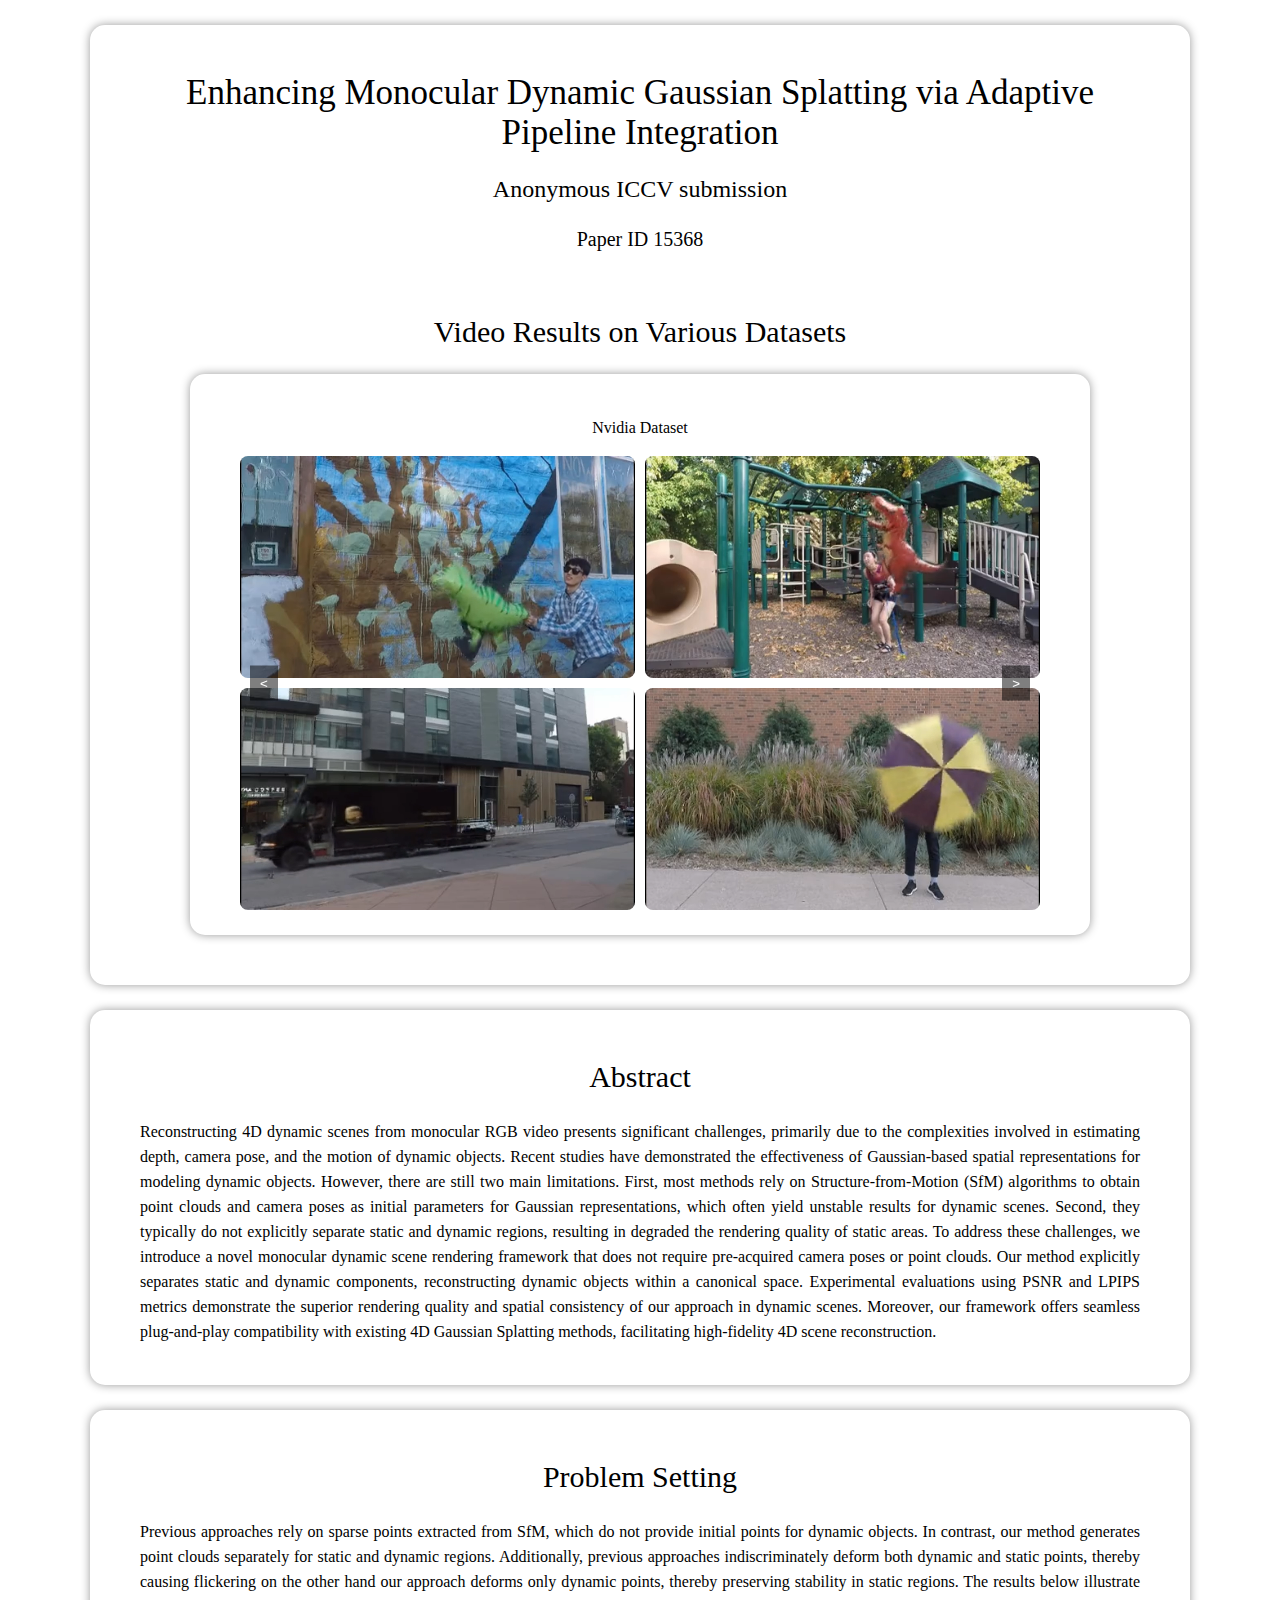
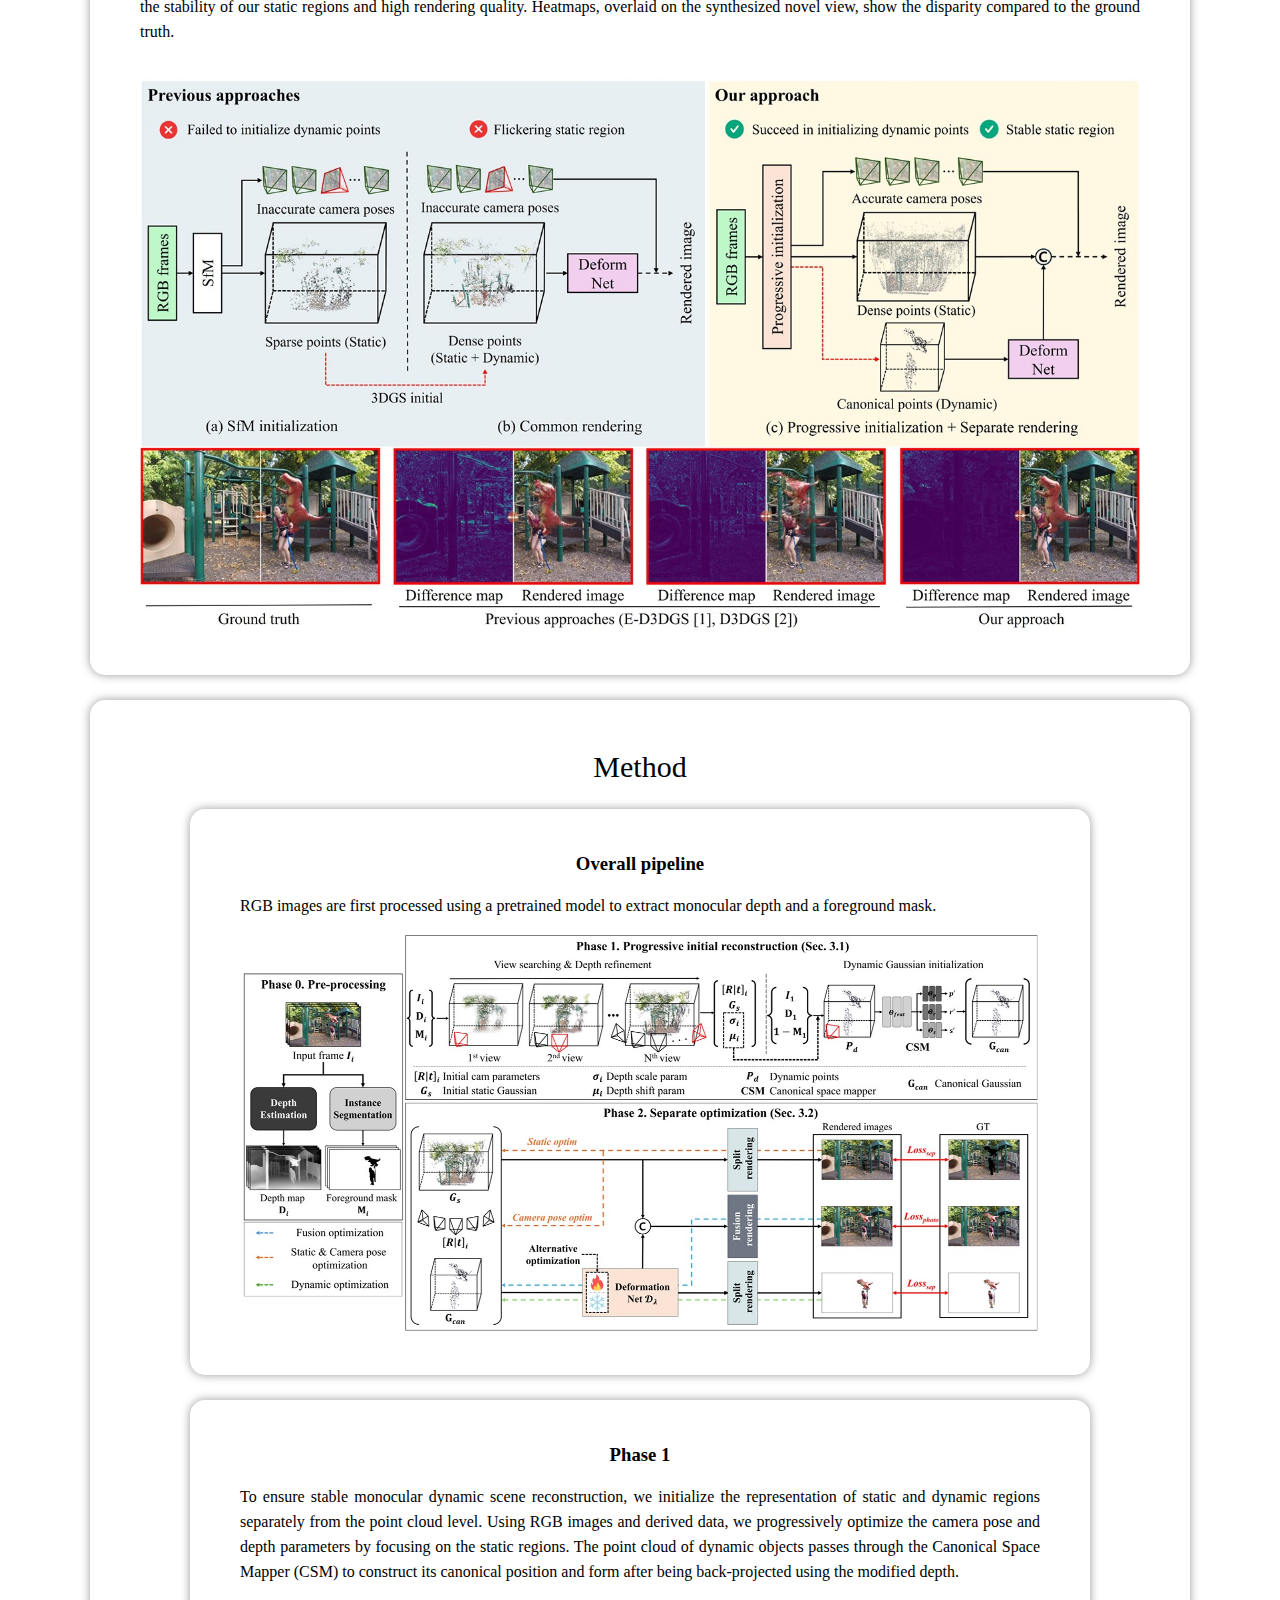
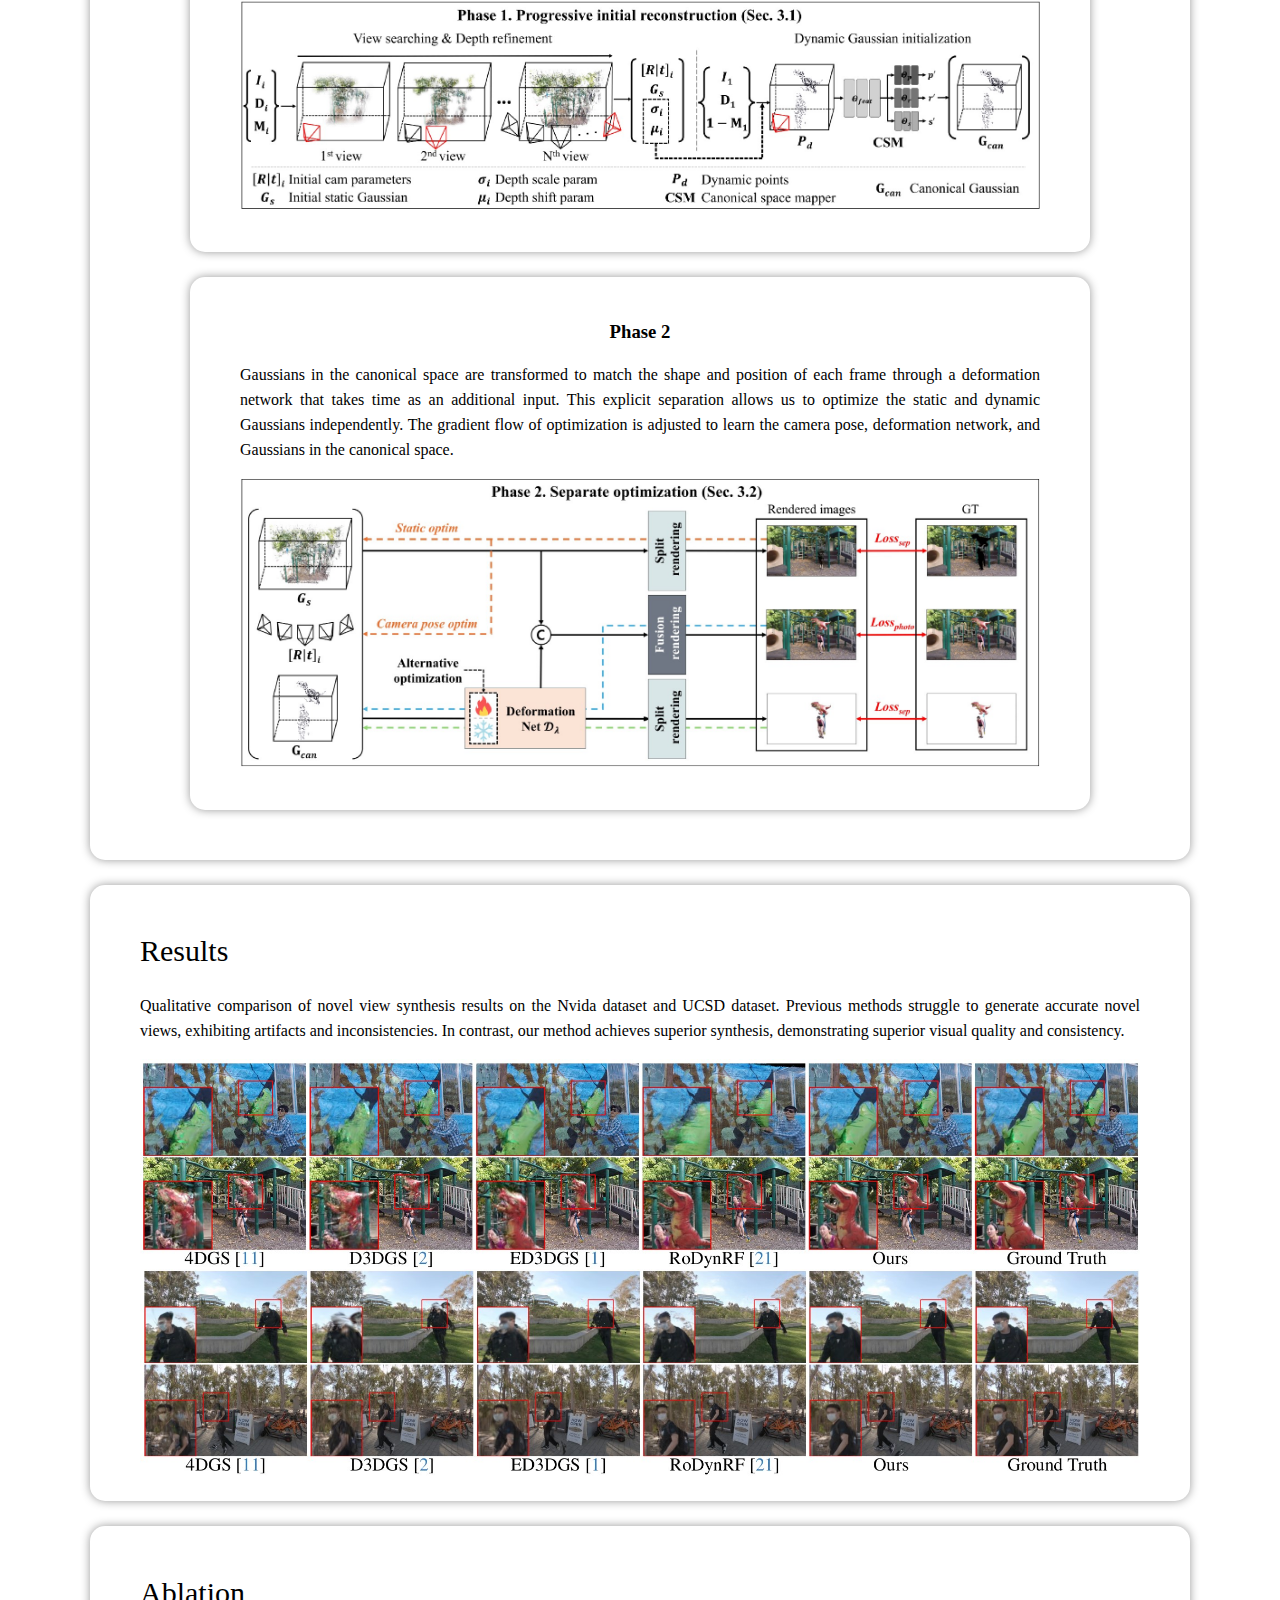
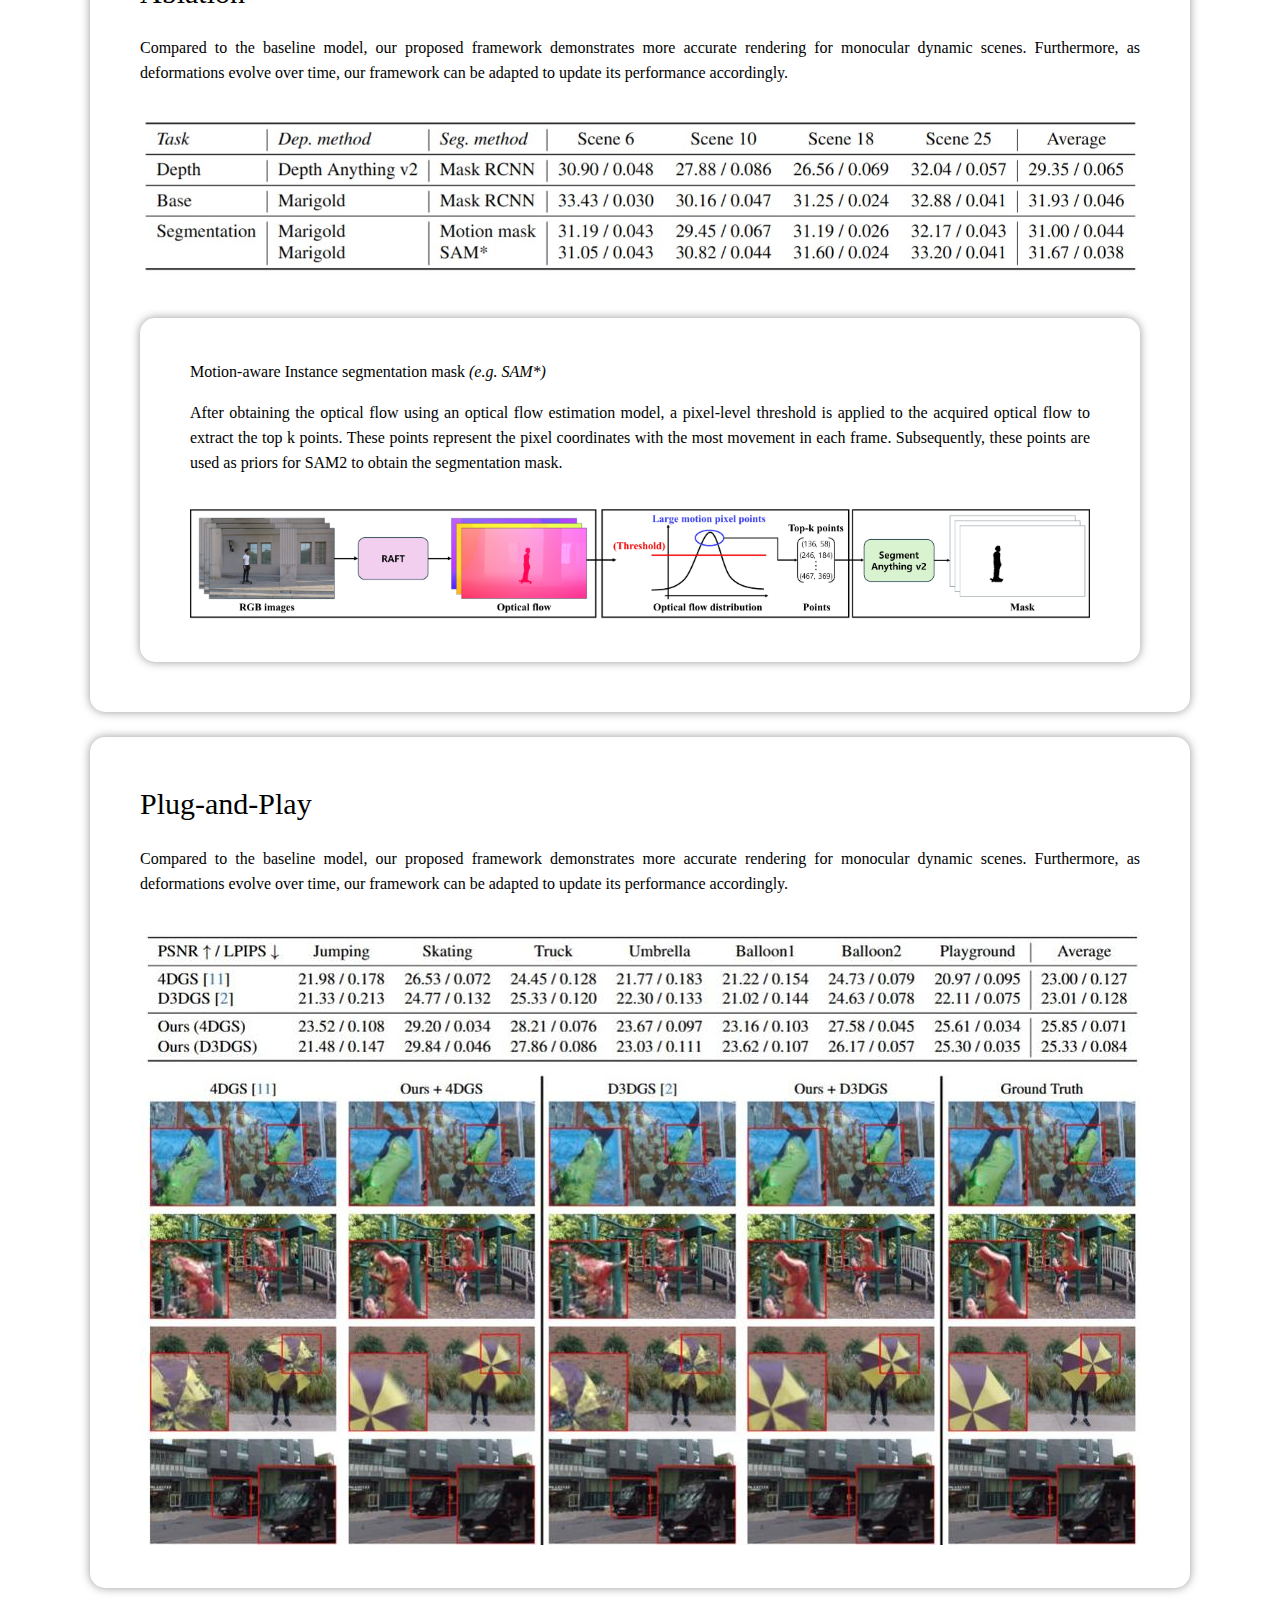
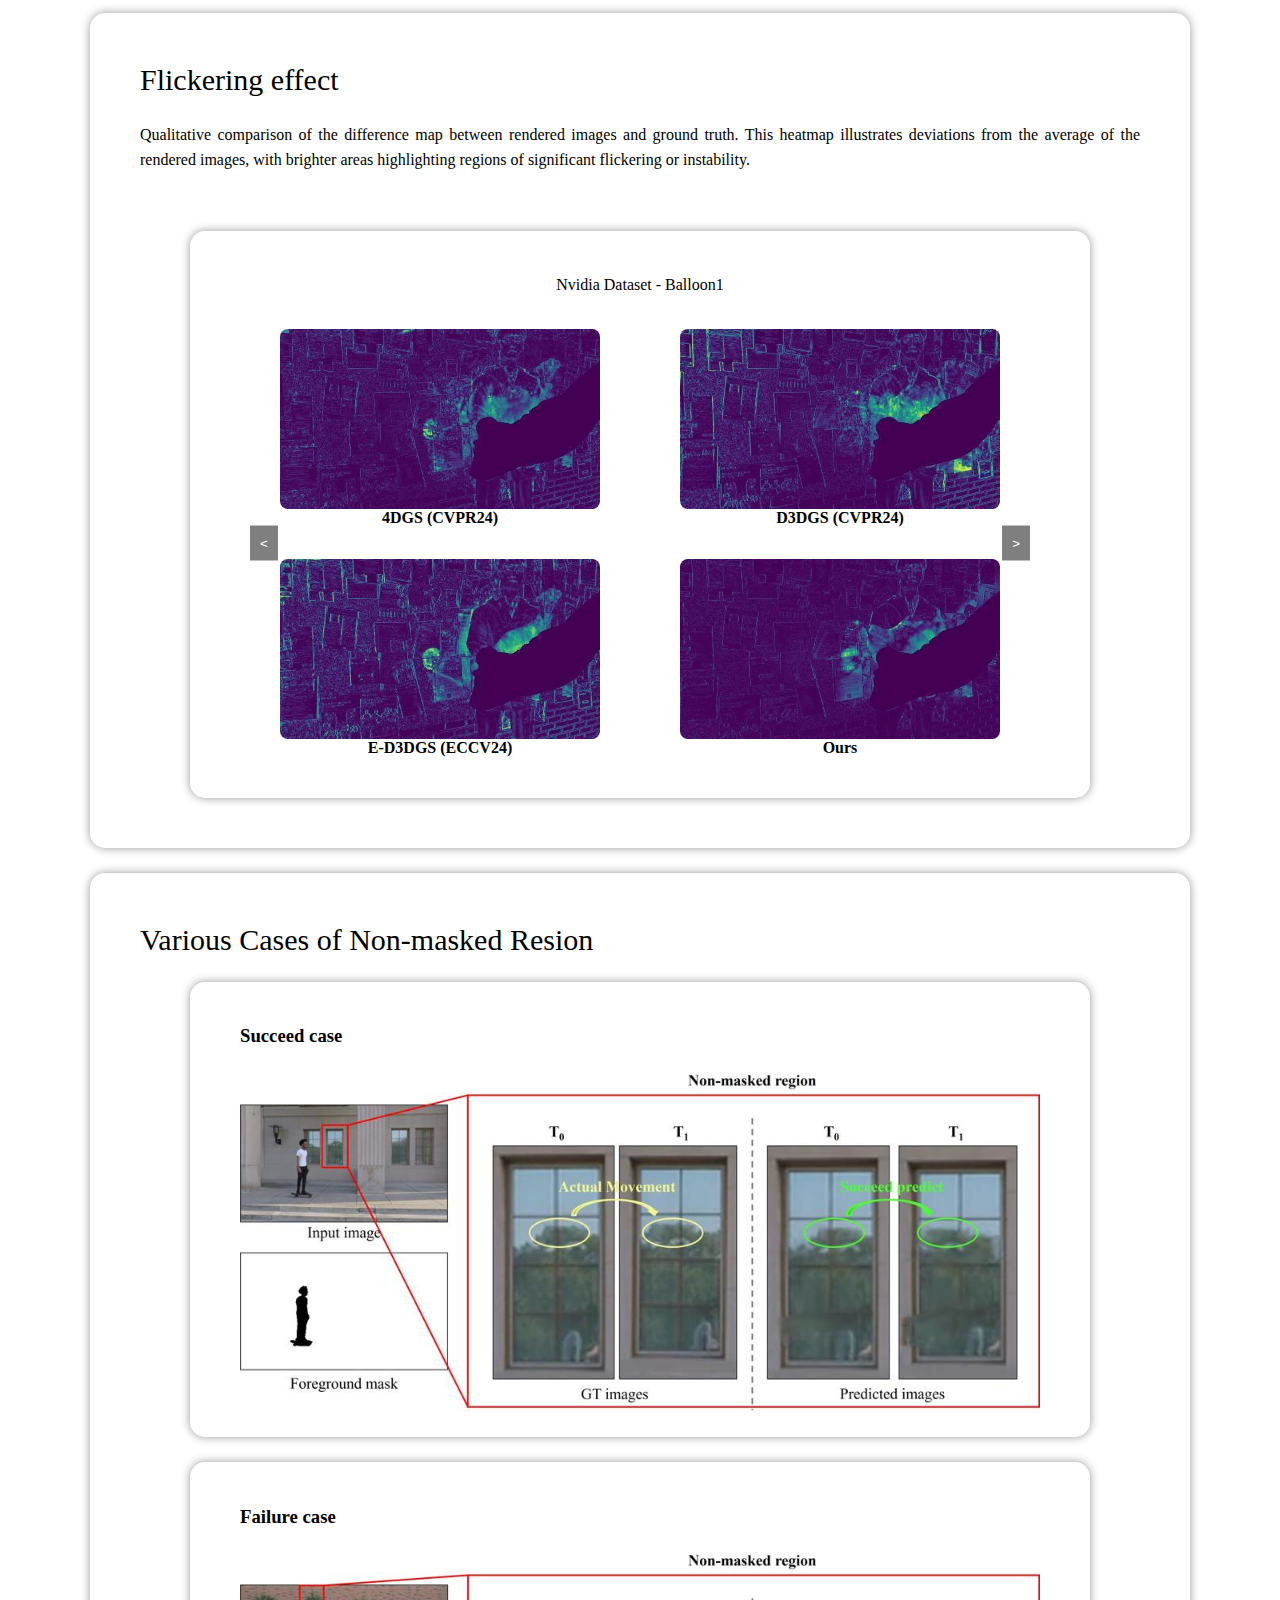
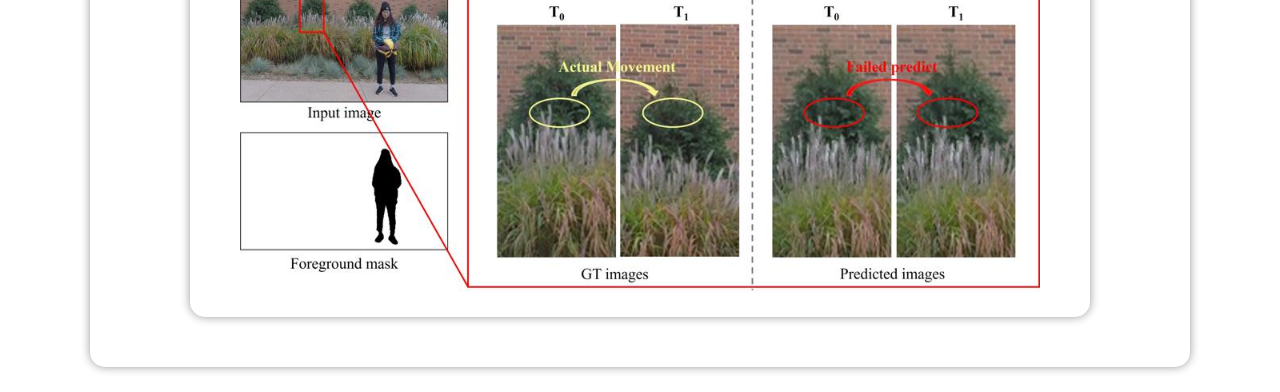
==== index.html @ 20817c9e "ICCV" ====
<html>
<head>
<meta http-equiv="Content-Type" content="text/html; charset=UTF-8">
<title>MoDyGS</title>
<link href="./DreamBooth_files/style.css" rel="stylesheet">
<script type="text/javascript" src="./DreamBooth_files/jquery.mlens-1.0.min.js"></script> 
<script type="text/javascript" src="./DreamBooth_files/jquery.js"></script>
<script type="text/javascript" src="./MoDyGS/slide.js" defer></script>
<script type="text/javascript" src="./MoDyGS/slide_image.js" defer></script>
</head>

<body>
<!-- 제목 -->
<div class="content">
  <h1><strong>Enhancing Monocular Dynamic Gaussian Splatting via Adaptive Pipeline Integration</strong></h1>
  <p id="authors">
    <!-- <span><a href="https://natanielruiz.github.io/"></a></span><a href="https://natanielruiz.github.io/">Nataniel Ruiz</a	> <a href="http://people.csail.mit.edu/yzli/">Yuanzhen Li</a> <a href="https://varunjampani.github.io/">Varun Jampani</a> <a href="https://research.google/people/106214/">Yael Pritch</a> <a href="http://people.csail.mit.edu/mrub/">Michael Rubinstein</a> <a href="https://kfiraberman.github.io/">Kfir Aberman</a><br>
    <br> -->
    <span style="font-size: 24px"> Anonymous ICCV submission</span>
    <br><br>
  <span>Paper ID 15368
  </span>
</p>
  <br>
  <h2 style="text-align:center;">Video Results on Various Datasets</h2>
  <div class="content_small">
    <p class="slider-title" style="text-align:center;"><b>Nvidia Dataset</b></p> 
    <div class="slider-container">
        <button class="prev-btn">&lt;</button> 
        <div class="video-grid">
            <video autoplay muted loop>
                <source src="./MoDyGS/videos/balloon2.mp4" type="video/mp4">
            </video>
            <video autoplay muted loop>
                <source src="./MoDyGS/videos/playground.mp4" type="video/mp4">
            </video>
            <video autoplay muted loop>
                <source src="./MoDyGS/videos/truck.mp4" type="video/mp4">
            </video>
            <video autoplay muted loop>
                <source src="./MoDyGS/videos/umbrella.mp4" type="video/mp4">
            </video>
        </div>

        <div class="video-grid">
            <video autoplay muted loop>
                <source src="./MoDyGS/videos/3dprinter.mp4" type="video/mp4">
            </video>
            <video autoplay muted loop>
                <source src="./MoDyGS/videos/broom.mp4" type="video/mp4">
            </video>
            <video autoplay muted loop>
                <source src="./MoDyGS/videos/chicken.mp4" type="video/mp4">
            </video>
            <video autoplay muted loop>
                <source src="./MoDyGS/videos/banana.mp4" type="video/mp4">
            </video>
        </div>

        <div class="video-grid">
          <video autoplay muted loop>
              <source src="./MoDyGS/videos/apple.mp4" type="video/mp4">
          </video>
          <video autoplay muted loop>
              <source src="./MoDyGS/videos/space_out.mp4" type="video/mp4">
          </video>
          <video autoplay muted loop>
              <source src="./MoDyGS/videos/spin.mp4" type="video/mp4">
          </video>
          <video autoplay muted loop>
              <source src="./MoDyGS/videos/teddy.mp4" type="video/mp4">
          </video>
        </div>

        <button class="next-btn">&gt;</button>
    </div>
  </div>

</div>


<!-- Abstract -->
<div class="content">
  <h2 style="text-align:center;">Abstract</h2>
  <p>Reconstructing 4D dynamic scenes from monocular RGB video presents significant challenges, primarily due to the complexities involved in estimating depth, camera pose, and the motion of dynamic objects.
    Recent studies have demonstrated the effectiveness of Gaussian-based spatial representations for modeling dynamic objects. However, there are still two main limitations.
    First, most methods rely on Structure-from-Motion (SfM) algorithms to obtain point clouds and camera poses as initial parameters for Gaussian representations, which often yield unstable results for dynamic scenes.
    Second, they typically do not explicitly separate static and dynamic regions, resulting in degraded the rendering quality of static areas.
    To address these challenges, we introduce a novel monocular dynamic scene rendering framework that does not require pre-acquired camera poses or point clouds. Our method explicitly separates static and dynamic components, reconstructing dynamic objects within a canonical space.
    Experimental evaluations using PSNR and LPIPS metrics demonstrate the superior rendering quality and spatial consistency of our approach in dynamic scenes.
    Moreover, our framework offers seamless plug-and-play compatibility with existing 4D Gaussian Splatting methods, facilitating high-fidelity 4D scene reconstruction.</p>
</div>

<!-- Problem Setting -->
<div class="content">
  <h2 style="text-align:center;">Problem Setting</h2>
  <p> Previous approaches rely on sparse points extracted from SfM, which do not provide  initial points for dynamic objects. In contrast, our method generates point clouds separately for static and dynamic regions. Additionally, previous approaches indiscriminately deform both dynamic and static points, thereby causing flickering on the other hand our approach deforms only dynamic points, thereby preserving stability in static regions. The results below illustrate the stability of our static regions and high rendering quality. Heatmaps, overlaid on the synthesized novel view, show the disparity compared to the ground truth.</p>
  <br>
  <img class="summary-img" src="./MoDyGS/new_figure/approach.jpg" style="width:100%;"> <br>
</div>

<!-- Method -->
<div class="content">
  <h2 style="text-align:center;" >Method</h2>

  <div class="content_small">
    <h3 style="text-align:center;">Overall pipeline</h3>
    <p>RGB images are first processed using a pretrained model to extract monocular depth and a foreground mask. </p>
    <img src="./MoDyGS/new_figure/main.jpg" class="teaser-gif" style="width:100%;"><br>
  </div>
  
  <div class="content_small">
    <h3 style="text-align:center;">Phase 1</h3>
    <p>To ensure stable monocular dynamic scene reconstruction, we initialize the representation of static and dynamic regions separately from the point cloud level. Using RGB images and derived data, we progressively optimize the camera pose and depth parameters by focusing on the static regions.  The point cloud of dynamic objects passes through the Canonical Space Mapper (CSM) to construct its canonical position and form after being back-projected using the modified depth. </p>
    <img src="./MoDyGS/new_figure/phase1.jpg" class="teaser-gif" style="width:100%;"><br>
  </div>

  <div class="content_small">
    <h3 style="text-align:center;">Phase 2</h3>
    <p>Gaussians in the canonical space are transformed to match the shape and position of each frame through a deformation network that takes time as an additional input. This explicit separation allows us to optimize the static and dynamic Gaussians independently. The gradient flow of optimization is adjusted to learn the camera pose, deformation network, and Gaussians in the canonical space. </p>
    <img src="./MoDyGS/new_figure/phase2.jpg" class="teaser-gif" style="width:100%;"><br>
  </div>
</div>

<!-- Result -->
<div class="content">
  <h2>Results</h2>
  <p>Qualitative comparison of novel view synthesis results on the Nvida dataset and UCSD dataset. Previous methods struggle to generate accurate
    novel views, exhibiting artifacts and inconsistencies. In contrast, our method achieves superior synthesis, demonstrating superior visual
    quality and consistency. </p>
  <img class="summary-img" src="./MoDyGS/new_figure/nvidia_result.jpg" style="width:100%;">
  <img class="summary-img" src="./MoDyGS/new_figure/ucsd_result.jpg" style="width:100%;">
</div>



<!-- Ablation -->
<div class="content">
  <h2>Ablation</h2>
  <p>Compared to the baseline model, our proposed framework demonstrates more accurate rendering for monocular dynamic scenes. Furthermore, as deformations evolve over time, our framework can be adapted to update its performance accordingly.</p>
  <br>
  <img class="summary-img" src="./MoDyGS/new_figure/ablation.jpg" style="width:100%;"> <br>

  <div class="content_mask">
    <p><b>Motion-aware Instance segmentation mask</b> <i>(e.g. SAM*)</i></p>
    <p>After obtaining the optical flow using an optical flow estimation model, a pixel-level threshold is applied to the acquired optical flow to extract the top k points. These points represent the pixel coordinates with the most movement in each frame. Subsequently, these points are used as priors for SAM2 to obtain the segmentation mask.</p>
    <br>
    <img class="summary-img" src="./MoDyGS/new_figure/mask_generate1.jpg" style="width:100%;"> <br>
  </div>
</div>

<!-- Plug-and-Play -->
<div class="content">
  <h2>Plug-and-Play</h2>
  <p>Compared to the baseline model, our proposed framework demonstrates more accurate rendering for monocular dynamic scenes. Furthermore, as deformations evolve over time, our framework can be adapted to update its performance accordingly.</p>
  <br>
  <img class="summary-img" src="./MoDyGS/new_figure/pnp.jpg" style="width:100%;"> <br>
</div>

<!-- Flickering effect -->
<div class="content">
  <h2>Flickering effect</h2>
  <p>Qualitative comparison of the difference map between rendered images and ground truth. This
    heatmap illustrates deviations from the average of the rendered images, with brighter areas highlighting regions of significant flickering or
    instability.</p>
  <br>
  
  <div class="content_small">
    <p class="img-slider-title" style="text-align:center;"><b>Nvidia Dataset</b></p> 
    <div class="image-slider-container">
      <button class="prev-btn1">&lt;</button> 
        <div class="image-grid">
          <figure class="image-item">
            <img src="./MoDyGS/new_figure/diff/Nvidia_diff_rebuttal/balloon1/4dgs_heatmap.jpg" alt="Balloon">
            <figcaption style="text-align:center; font-weight: bold;">4DGS (CVPR24)</figcaption>
          </figure>
          <figure class="image-item">
            <img src="./MoDyGS/new_figure/diff/Nvidia_diff_rebuttal/balloon1/d3dgs_heatmap.jpg" alt="Balloon">
            <figcaption style="text-align:center; font-weight: bold;">D3DGS (CVPR24)</figcaption>
          </figure>
          <figure class="image-item">
            <img src="./MoDyGS/new_figure/diff/Nvidia_diff_rebuttal/balloon1/ed3dgs_heatmap.jpg" alt="Balloon">
            <figcaption style="text-align:center; font-weight: bold;">E-D3DGS (ECCV24)</figcaption>
          </figure>
          <figure class="image-item">
            <img src="./MoDyGS/new_figure/diff/Nvidia_diff_rebuttal/balloon1/ours_heatmap.jpg" alt="Balloon">
            <figcaption style="text-align:center; font-weight: bold;">Ours</figcaption>
          </figure>
        </div>

        <div class="image-grid">
          <figure class="image-item">
            <img src="./MoDyGS/new_figure/diff/Nvidia_diff_rebuttal/balloon2/4dgs_heatmap.jpg" alt="Balloon">
            <figcaption style="text-align:center; font-weight: bold;">4DGS (CVPR24)</figcaption>
          </figure>
          <figure class="image-item">
            <img src="./MoDyGS/new_figure/diff/Nvidia_diff_rebuttal/balloon2/d3dgs_heatmap.jpg" alt="Balloon">
            <figcaption style="text-align:center; font-weight: bold;">D3DGS (CVPR24)</figcaption>
          </figure>
          <figure class="image-item">
            <img src="./MoDyGS/new_figure/diff/Nvidia_diff_rebuttal/balloon2/ed3dgs_heatmap.jpg" alt="Balloon">
            <figcaption style="text-align:center; font-weight: bold;">E-D3DGS (ECCV24)</figcaption>
          </figure>
          <figure class="image-item">
            <img src="./MoDyGS/new_figure/diff/Nvidia_diff_rebuttal/balloon2/ours_heatmap.jpg" alt="Balloon">
            <figcaption style="text-align:center; font-weight: bold;">Ours</figcaption>
          </figure>
        </div>

        <div class="image-grid">
          <figure class="image-item">
            <img src="./MoDyGS/new_figure/diff/Nvidia_diff_rebuttal/playground/4dgs_heatmap.jpg" alt="Balloon">
            <figcaption style="text-align:center; font-weight: bold;">4DGS (CVPR24)</figcaption>
          </figure>
          <figure class="image-item">
            <img src="./MoDyGS/new_figure/diff/Nvidia_diff_rebuttal/playground/d3dgs_heatmap.jpg" alt="Balloon">
            <figcaption style="text-align:center; font-weight: bold;">D3DGS (CVPR24)</figcaption>
          </figure>
          <figure class="image-item">
            <img src="./MoDyGS/new_figure/diff/Nvidia_diff_rebuttal/playground/ed3dgs_heatmap.jpg" alt="Balloon">
            <figcaption style="text-align:center; font-weight: bold;">E-D3DGS (ECCV24)</figcaption>
          </figure>
          <figure class="image-item">
            <img src="./MoDyGS/new_figure/diff/Nvidia_diff_rebuttal/playground/ours_heatmap.jpg" alt="Balloon">
            <figcaption style="text-align:center; font-weight: bold;">Ours</figcaption>
          </figure>
        </div>

        <div class="image-grid">
          <figure class="image-item">
            <img src="./MoDyGS/new_figure/diff/Nvidia_diff_rebuttal/jumping/4dgs_heatmap.jpg" alt="Balloon">
            <figcaption style="text-align:center; font-weight: bold;">4DGS (CVPR24)</figcaption>
          </figure>
          <figure class="image-item">
            <img src="./MoDyGS/new_figure/diff/Nvidia_diff_rebuttal/jumping/d3dgs_heatmap.jpg" alt="Balloon">
            <figcaption style="text-align:center; font-weight: bold;">D3DGS (CVPR24)</figcaption>
          </figure>
          <figure class="image-item">
            <img src="./MoDyGS/new_figure/diff/Nvidia_diff_rebuttal/jumping/ed3dgs_heatmap.jpg" alt="Balloon">
            <figcaption style="text-align:center; font-weight: bold;">E-D3DGS (ECCV24)</figcaption>
          </figure>
          <figure class="image-item">
            <img src="./MoDyGS/new_figure/diff/Nvidia_diff_rebuttal/jumping/ours_heatmap.jpg" alt="Balloon">
            <figcaption style="text-align:center; font-weight: bold;">Ours</figcaption>
          </figure>
        </div>

        <div class="image-grid">
          <figure class="image-item">
            <img src="./MoDyGS/new_figure/diff/Nvidia_diff_rebuttal/skating/4dgs_heatmap.jpg" alt="Balloon">
            <figcaption style="text-align:center; font-weight: bold;">4DGS (CVPR24)</figcaption>
          </figure>
          <figure class="image-item">
            <img src="./MoDyGS/new_figure/diff/Nvidia_diff_rebuttal/skating/d3dgs_heatmap.jpg" alt="Balloon">
            <figcaption style="text-align:center; font-weight: bold;">D3DGS (CVPR24)</figcaption>
          </figure>
          <figure class="image-item">
            <img src="./MoDyGS/new_figure/diff/Nvidia_diff_rebuttal/skating/ed3dgs_heatmap.jpg" alt="Balloon">
            <figcaption style="text-align:center; font-weight: bold;">E-D3DGS (ECCV24)</figcaption>
          </figure>
          <figure class="image-item">
            <img src="./MoDyGS/new_figure/diff/Nvidia_diff_rebuttal/skating/ours_heatmap.jpg" alt="Balloon">
            <figcaption style="text-align:center; font-weight: bold;">Ours</figcaption>
          </figure>
        </div>

        <div class="image-grid">
          <figure class="image-item">
            <img src="./MoDyGS/new_figure/diff/Nvidia_diff_rebuttal/truck/4dgs_heatmap.jpg" alt="Balloon">
            <figcaption style="text-align:center; font-weight: bold;">4DGS (CVPR24)</figcaption>
          </figure>
          <figure class="image-item">
            <img src="./MoDyGS/new_figure/diff/Nvidia_diff_rebuttal/truck/d3dgs_heatmap.jpg" alt="Balloon">
            <figcaption style="text-align:center; font-weight: bold;">D3DGS (CVPR24)</figcaption>
          </figure>
          <figure class="image-item">
            <img src="./MoDyGS/new_figure/diff/Nvidia_diff_rebuttal/truck/ed3dgs_heatmap.jpg" alt="Balloon">
            <figcaption style="text-align:center; font-weight: bold;">E-D3DGS (ECCV24)</figcaption>
          </figure>
          <figure class="image-item">
            <img src="./MoDyGS/new_figure/diff/Nvidia_diff_rebuttal/truck/ours_heatmap.jpg" alt="Balloon">
            <figcaption style="text-align:center; font-weight: bold;">Ours</figcaption>
          </figure>
        </div>

        <div class="image-grid">
          <figure class="image-item">
            <img src="./MoDyGS/new_figure/diff/Nvidia_diff_rebuttal/umbrella/4dgs_heatmap.jpg" alt="Balloon">
            <figcaption style="text-align:center; font-weight: bold;">4DGS (CVPR24)</figcaption>
          </figure>
          <figure class="image-item">
            <img src="./MoDyGS/new_figure/diff/Nvidia_diff_rebuttal/umbrella/d3dgs_heatmap.jpg" alt="Balloon">
            <figcaption style="text-align:center; font-weight: bold;">D3DGS (CVPR24)</figcaption>
          </figure>
          <figure class="image-item">
            <img src="./MoDyGS/new_figure/diff/Nvidia_diff_rebuttal/umbrella/ed3dgs_heatmap.jpg" alt="Balloon">
            <figcaption style="text-align:center; font-weight: bold;">E-D3DGS (ECCV24)</figcaption>
          </figure>
          <figure class="image-item">
            <img src="./MoDyGS/new_figure/diff/Nvidia_diff_rebuttal/umbrella/ours_heatmap.jpg" alt="Balloon">
            <figcaption style="text-align:center; font-weight: bold;">Ours</figcaption>
          </figure>
        </div>

      <button class="next-btn1">&gt;</button>
    </div>
  </div>

</div>

<!-- fail case -->
<div class="content">
  <h2>Various Cases of Non-masked Resion</h2>
  <p></p>
  
  <div class="content_small">
    <h3>Succeed case</h3>
    <img class="summary-img" src="./MoDyGS/new_figure/succeed.jpg" style="width:100%;">
  </div>

  <div class="content_small">
    <h3>Failure case</h3>
    <img class="summary-img" src="./MoDyGS/new_figure/fail.jpg" style="width:100%;">
  </div>
</div>

<!-- 
<div class="content">
  <h2>Text-Guided View Synthesis</h2>
  <p>Our technique can synthesized images with specified viewpoints for a subject cat (left to right: top, bottom, side and back views). Note that the generated poses are  different from the input poses, and the background changes in a realistic manner given a pose change. We also highlight the preservation of complex fur patterns on the subject cat's forehead.</p>
  <br>
  <img class="summary-img" src="./DreamBooth_files/novel_views.png" style="width:100%;"> <br>
</div>

<div class="content">
  <h2>Property Modification</h2>
  <p>We show color modifications in the first row (using prompts ``a [color] [V] car''), and crosses between a specific dog and different animals in the second row (using prompts ``a cross of a [V] dog and a [target species]''). We highlight the fact that our method preserves unique visual features that give the subject its identity or essence, while performing the required property modification.</p>
  <br>
  <img class="summary-img" src="./DreamBooth_files/property_modification.png" style="width:100%;"> <br>
</div>

<div class="content">
  <h2>Accessorization</h2>
  <p>Outfitting a dog with accessories. The identity of the subject is preserved and many different outfits or accessories can be applied to the dog given a prompt of type <em>"a [V] dog wearing a police/chef/witch outfit''</em>. We observe a realistic interaction between the subject dog and the outfits or accessories, as well as a large variety of possible options.</p>
  <br>
  <img class="summary-img" src="./DreamBooth_files/accessories.png" style="width:100%;"> <br>
</div>

<div class="content">
  <h2>Societal Impact</h2>
  <p>This project aims to provide users with an effective tool for synthesizing personal subjects (animals, objects) in different contexts. While general text-to-image models might be biased towards specific attributes when synthesizing images from text, our approach enables the user to get a better reconstruction of their desirable subjects. On contrary, malicious parties might try to use such images to mislead viewers. This is a common issue, existing in other generative models approaches or content manipulation techniques. Future research in generative modeling, and specifically of personalized generative priors, must continue investigating and revalidating these concerns.</p>
  <br>
</div> -->

<!-- <div class="content">
  <h2>BibTex</h2>
  <code> @article{ruiz2022dreambooth,<br>
  &nbsp;&nbsp;title={DreamBooth: Fine Tuning Text-to-image Diffusion Models for Subject-Driven Generation},<br>
  &nbsp;&nbsp;author={Ruiz, Nataniel and Li, Yuanzhen and Jampani, Varun and Pritch, Yael and Rubinstein, Michael and Aberman, Kfir},<br>
  &nbsp;&nbsp;booktitle={arXiv preprint arxiv:2208.12242},<br>
  &nbsp;&nbsp;year={2022}<br>
  } </code> 
</div>

<div class="content" id="acknowledgements">
  <p><strong>Acknowledgements</strong>:
    We thank Rinon Gal, Adi Zicher, Ron Mokady, Bill Freeman, Dilip Krishnan, Huiwen Chang and Daniel Cohen-Or for their valuable inputs that helped improve this work, and to Mohammad Norouzi, Chitwan Saharia and William Chan for providing us with their support and the pretrained models of Imagen. Finally, a special thank you to David Salesin for his feedback, advice and for his support for the project.
  </p>
</div> -->

</body>
</html>
---- DreamBooth_files/style.css ----
/* CSS Document */
@import url(https://fonts.googleapis.com/css?family=Open+Sans);

body {
  font-family: 'Open-Sans', sans-serif;
  font-weight: 300;
  background-color: white;
}
/* jm @@@@@@@@@@@@@@@@@@@@@@@@@@@@@@@@@ */
.slider-container {
  position: relative;
  width: 100%;
  overflow: hidden;
}

.image-slider-container {
  position: relative;
  width: 100%;
  overflow: hidden;
}

.video-grid {
  display: grid;
  grid-template-columns: repeat(2, 1fr);
  grid-template-rows: repeat(2, 1fr); 
  gap: 10px;
  width: 100%;
  opacity: 0;
  visibility: hidden;
  position: absolute;
  transition: opacity 0.5s ease-in-out, visibility 0.5s;
}

.image-grid {
  display: none; /* 초기에는 모든 그리드 숨김 */
  grid-template-columns: repeat(2, 1fr); /* 2열 */
  grid-template-rows: repeat(2, 1fr); /* 2행 */
  gap: 0;
  width: 100%;
  transition: all 0.3s ease;
}

.video-grid.active {
  opacity: 1;
  visibility: visible;
  position: relative;
}

.image-grid.active {
  opacity: 1;
  visibility: visible;
  position: relative;
}

.video-grid video {
  width: 100%;
  height: auto;
  aspect-ratio: auto;
  border-radius: 8px;
}

.image-grid img {
  width: 100%;
  height: auto;
  border-radius: 8px;
  object-fit: cover;
}

.prev-btn,
.next-btn {
  position: absolute;
  top: 50%;
  transform: translateY(-50%);
  background-color: rgba(0, 0, 0, 0.5);
  color: white;
  border: none;
  padding: 10px;
  cursor: pointer;
  z-index: 10;
}
.prev-btn1,
.next-btn1 {
  position: absolute;
  top: 50%;
  transform: translateY(-50%);
  background-color: rgba(0, 0, 0, 0.5);
  color: white;
  border: none;
  padding: 10px;
  cursor: pointer;
  z-index: 10;
}

.prev-btn {
  left: 10px;
}

.next-btn {
  right: 10px;
}

.prev-btn1 {
  left: 10px;
}

.next-btn1 {
  right: 10px;
}

button:hover {
  background-color: rgba(0, 0, 0, 0.8);
}

.content {
  width: 1000px;
  padding: 25px 50px;
  margin: 25px auto;
  background-color: rgb(255, 255, 255);
  box-shadow: 0px 0px 10px #999;
  border-radius: 15px;
  font-family: "Google Sans";
}

.content_small {
  width: 800px;
  padding: 25px 50px;
  margin: 25px auto;
  background-color: white;
  box-shadow: 0px 0px 10px #999;
  border-radius: 15px;
  font-family: "Google Sans";
}

.content_mask {
  width: 900px;
  padding: 25px 50px;
  margin: 25px auto;
  background-color: white;
  box-shadow: 0px 0px 10px #999;
  border-radius: 15px;
  font-family: "Google Sans";
}

/* jm @@@@@@@@@@@@@@@@@@@@@@@@@@@@@@@@@ */
.contentblock {
  width: 950px;
  margin: 0 auto;
  padding: 0;
  border-spacing: 25px 0;
}
.contentblock td {
  background-color: #fff;
  padding: 25px 50px;
  vertical-align: top;
  box-shadow: 0px 0px 10px #999;
  border-radius: 15px;
}
a, a:visited {
  color: #224b8d;
  font-weight: 300;
}
#authors {
  text-align: center;
  margin-bottom: 20px;
  font-size: 20px;
}
#conference {
  text-align: center;
  margin-bottom: 20px;
  font-style: italic;
}
#authors a {
  margin: 0 10px;
}
h1 {
  text-align: center;
  font-size: 35px;
  font-weight: 300;
}
h2 {
  font-size: 30px;
  font-weight: 300;
}
code {
  display: block;
  padding: 10px;
  margin: 10px 10px;
}
p {
  line-height: 25px;
  text-align: justify;
}
p code {
  display: inline;
  padding: 0;
  margin: 0;
}
#teasers {
  margin: 0 auto;
}
#teasers td {
  margin: 0 auto;
  text-align: center;
  padding: 5px;
}
#teasers img {
  width: 250px;
}
#results img {
  width: 133px;
}
#seeintodark {
  margin: 0 auto;
}
#sift {
  margin: 0 auto;
}
#sift img {
  width: 250px;
}
.downloadpaper {
  padding-left: 20px;
  float: right;
  text-align: center;
}
.downloadpaper a {
  font-weight: bold;
  text-align: center;
}
.teaser-img {
  width: 80%;
  display: block;
  margin-left: auto;
  margin-right: auto;
}
.teaser-gif {
  display: block;
  margin-left: auto;
  margin-right: auto;
}
.summary-img {
  width: 100%;
  display: block;
  margin-left: auto;
  margin-right: auto;
}
.video-iframe {
  width: 1000;
  height: 800;
  margin: auto;
  display: block;
}
.container {
  display: flex;
  align-items: center;
  justify-content: center
}
.image {
  flex-basis: 40%
}
.text {
  font-size: 20px;
  padding-left: 20px;
}
.center {
  margin-left: auto;
  margin-right: auto;
}
.boxshadow {
  border: 1px solid;
  padding: 10px;
  box-shadow: 2px 2px 5px #888888;
}
.spacertr {
  height: 8px;
}
.spacertd {
  width: 40px;
}
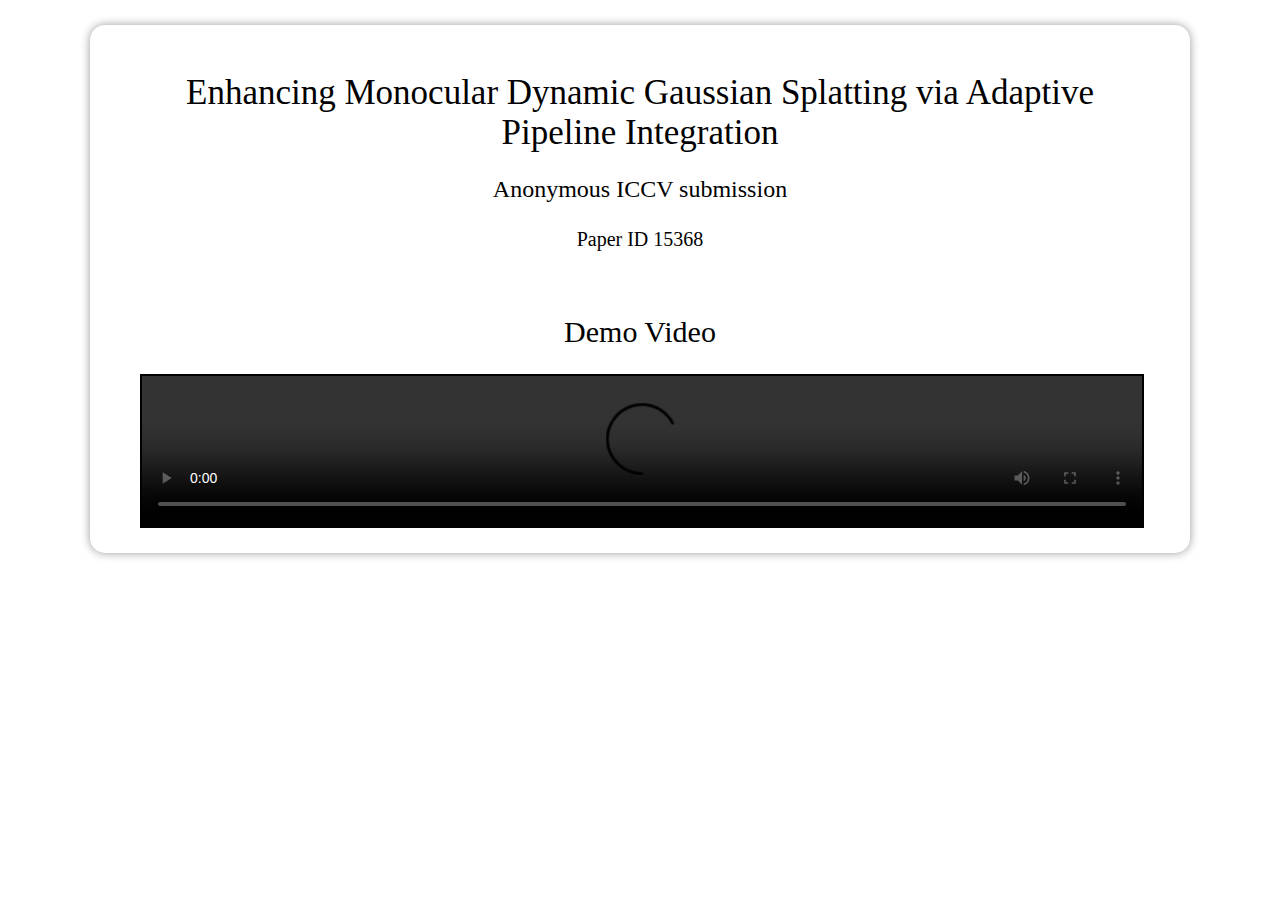
==== commit ce7f9b4d: "ICCV" ====
--- a/index.html
+++ b/index.html
@@ -1,7 +1,7 @@
 <html>
 <head>
 <meta http-equiv="Content-Type" content="text/html; charset=UTF-8">
-<title>MoDyGS</title>
+<title>EMD-GS</title>
 <link href="./DreamBooth_files/style.css" rel="stylesheet">
 <script type="text/javascript" src="./DreamBooth_files/jquery.mlens-1.0.min.js"></script> 
 <script type="text/javascript" src="./DreamBooth_files/jquery.js"></script>
@@ -22,351 +22,10 @@
   </span>
 </p>
   <br>
-  <h2 style="text-align:center;">Video Results on Various Datasets</h2>
-  <div class="content_small">
-    <p class="slider-title" style="text-align:center;"><b>Nvidia Dataset</b></p> 
-    <div class="slider-container">
-        <button class="prev-btn">&lt;</button> 
-        <div class="video-grid">
-            <video autoplay muted loop>
-                <source src="./MoDyGS/videos/balloon2.mp4" type="video/mp4">
-            </video>
-            <video autoplay muted loop>
-                <source src="./MoDyGS/videos/playground.mp4" type="video/mp4">
-            </video>
-            <video autoplay muted loop>
-                <source src="./MoDyGS/videos/truck.mp4" type="video/mp4">
-            </video>
-            <video autoplay muted loop>
-                <source src="./MoDyGS/videos/umbrella.mp4" type="video/mp4">
-            </video>
-        </div>
-
-        <div class="video-grid">
-            <video autoplay muted loop>
-                <source src="./MoDyGS/videos/3dprinter.mp4" type="video/mp4">
-            </video>
-            <video autoplay muted loop>
-                <source src="./MoDyGS/videos/broom.mp4" type="video/mp4">
-            </video>
-            <video autoplay muted loop>
-                <source src="./MoDyGS/videos/chicken.mp4" type="video/mp4">
-            </video>
-            <video autoplay muted loop>
-                <source src="./MoDyGS/videos/banana.mp4" type="video/mp4">
-            </video>
-        </div>
-
-        <div class="video-grid">
-          <video autoplay muted loop>
-              <source src="./MoDyGS/videos/apple.mp4" type="video/mp4">
-          </video>
-          <video autoplay muted loop>
-              <source src="./MoDyGS/videos/space_out.mp4" type="video/mp4">
-          </video>
-          <video autoplay muted loop>
-              <source src="./MoDyGS/videos/spin.mp4" type="video/mp4">
-          </video>
-          <video autoplay muted loop>
-              <source src="./MoDyGS/videos/teddy.mp4" type="video/mp4">
-          </video>
-        </div>
-
-        <button class="next-btn">&gt;</button>
-    </div>
-  </div>
-
-</div>
-
-
-<!-- Abstract -->
-<div class="content">
-  <h2 style="text-align:center;">Abstract</h2>
-  <p>Reconstructing 4D dynamic scenes from monocular RGB video presents significant challenges, primarily due to the complexities involved in estimating depth, camera pose, and the motion of dynamic objects.
-    Recent studies have demonstrated the effectiveness of Gaussian-based spatial representations for modeling dynamic objects. However, there are still two main limitations.
-    First, most methods rely on Structure-from-Motion (SfM) algorithms to obtain point clouds and camera poses as initial parameters for Gaussian representations, which often yield unstable results for dynamic scenes.
-    Second, they typically do not explicitly separate static and dynamic regions, resulting in degraded the rendering quality of static areas.
-    To address these challenges, we introduce a novel monocular dynamic scene rendering framework that does not require pre-acquired camera poses or point clouds. Our method explicitly separates static and dynamic components, reconstructing dynamic objects within a canonical space.
-    Experimental evaluations using PSNR and LPIPS metrics demonstrate the superior rendering quality and spatial consistency of our approach in dynamic scenes.
-    Moreover, our framework offers seamless plug-and-play compatibility with existing 4D Gaussian Splatting methods, facilitating high-fidelity 4D scene reconstruction.</p>
-</div>
-
-<!-- Problem Setting -->
-<div class="content">
-  <h2 style="text-align:center;">Problem Setting</h2>
-  <p> Previous approaches rely on sparse points extracted from SfM, which do not provide  initial points for dynamic objects. In contrast, our method generates point clouds separately for static and dynamic regions. Additionally, previous approaches indiscriminately deform both dynamic and static points, thereby causing flickering on the other hand our approach deforms only dynamic points, thereby preserving stability in static regions. The results below illustrate the stability of our static regions and high rendering quality. Heatmaps, overlaid on the synthesized novel view, show the disparity compared to the ground truth.</p>
-  <br>
-  <img class="summary-img" src="./MoDyGS/new_figure/approach.jpg" style="width:100%;"> <br>
-</div>
-
-<!-- Method -->
-<div class="content">
-  <h2 style="text-align:center;" >Method</h2>
-
-  <div class="content_small">
-    <h3 style="text-align:center;">Overall pipeline</h3>
-    <p>RGB images are first processed using a pretrained model to extract monocular depth and a foreground mask. </p>
-    <img src="./MoDyGS/new_figure/main.jpg" class="teaser-gif" style="width:100%;"><br>
-  </div>
-  
-  <div class="content_small">
-    <h3 style="text-align:center;">Phase 1</h3>
-    <p>To ensure stable monocular dynamic scene reconstruction, we initialize the representation of static and dynamic regions separately from the point cloud level. Using RGB images and derived data, we progressively optimize the camera pose and depth parameters by focusing on the static regions.  The point cloud of dynamic objects passes through the Canonical Space Mapper (CSM) to construct its canonical position and form after being back-projected using the modified depth. </p>
-    <img src="./MoDyGS/new_figure/phase1.jpg" class="teaser-gif" style="width:100%;"><br>
-  </div>
-
-  <div class="content_small">
-    <h3 style="text-align:center;">Phase 2</h3>
-    <p>Gaussians in the canonical space are transformed to match the shape and position of each frame through a deformation network that takes time as an additional input. This explicit separation allows us to optimize the static and dynamic Gaussians independently. The gradient flow of optimization is adjusted to learn the camera pose, deformation network, and Gaussians in the canonical space. </p>
-    <img src="./MoDyGS/new_figure/phase2.jpg" class="teaser-gif" style="width:100%;"><br>
-  </div>
-</div>
-
-<!-- Result -->
-<div class="content">
-  <h2>Results</h2>
-  <p>Qualitative comparison of novel view synthesis results on the Nvida dataset and UCSD dataset. Previous methods struggle to generate accurate
-    novel views, exhibiting artifacts and inconsistencies. In contrast, our method achieves superior synthesis, demonstrating superior visual
-    quality and consistency. </p>
-  <img class="summary-img" src="./MoDyGS/new_figure/nvidia_result.jpg" style="width:100%;">
-  <img class="summary-img" src="./MoDyGS/new_figure/ucsd_result.jpg" style="width:100%;">
-</div>
-
-
-
-<!-- Ablation -->
-<div class="content">
-  <h2>Ablation</h2>
-  <p>Compared to the baseline model, our proposed framework demonstrates more accurate rendering for monocular dynamic scenes. Furthermore, as deformations evolve over time, our framework can be adapted to update its performance accordingly.</p>
-  <br>
-  <img class="summary-img" src="./MoDyGS/new_figure/ablation.jpg" style="width:100%;"> <br>
-
-  <div class="content_mask">
-    <p><b>Motion-aware Instance segmentation mask</b> <i>(e.g. SAM*)</i></p>
-    <p>After obtaining the optical flow using an optical flow estimation model, a pixel-level threshold is applied to the acquired optical flow to extract the top k points. These points represent the pixel coordinates with the most movement in each frame. Subsequently, these points are used as priors for SAM2 to obtain the segmentation mask.</p>
-    <br>
-    <img class="summary-img" src="./MoDyGS/new_figure/mask_generate1.jpg" style="width:100%;"> <br>
-  </div>
-</div>
-
-<!-- Plug-and-Play -->
-<div class="content">
-  <h2>Plug-and-Play</h2>
-  <p>Compared to the baseline model, our proposed framework demonstrates more accurate rendering for monocular dynamic scenes. Furthermore, as deformations evolve over time, our framework can be adapted to update its performance accordingly.</p>
-  <br>
-  <img class="summary-img" src="./MoDyGS/new_figure/pnp.jpg" style="width:100%;"> <br>
-</div>
-
-<!-- Flickering effect -->
-<div class="content">
-  <h2>Flickering effect</h2>
-  <p>Qualitative comparison of the difference map between rendered images and ground truth. This
-    heatmap illustrates deviations from the average of the rendered images, with brighter areas highlighting regions of significant flickering or
-    instability.</p>
-  <br>
-  
-  <div class="content_small">
-    <p class="img-slider-title" style="text-align:center;"><b>Nvidia Dataset</b></p> 
-    <div class="image-slider-container">
-      <button class="prev-btn1">&lt;</button> 
-        <div class="image-grid">
-          <figure class="image-item">
-            <img src="./MoDyGS/new_figure/diff/Nvidia_diff_rebuttal/balloon1/4dgs_heatmap.jpg" alt="Balloon">
-            <figcaption style="text-align:center; font-weight: bold;">4DGS (CVPR24)</figcaption>
-          </figure>
-          <figure class="image-item">
-            <img src="./MoDyGS/new_figure/diff/Nvidia_diff_rebuttal/balloon1/d3dgs_heatmap.jpg" alt="Balloon">
-            <figcaption style="text-align:center; font-weight: bold;">D3DGS (CVPR24)</figcaption>
-          </figure>
-          <figure class="image-item">
-            <img src="./MoDyGS/new_figure/diff/Nvidia_diff_rebuttal/balloon1/ed3dgs_heatmap.jpg" alt="Balloon">
-            <figcaption style="text-align:center; font-weight: bold;">E-D3DGS (ECCV24)</figcaption>
-          </figure>
-          <figure class="image-item">
-            <img src="./MoDyGS/new_figure/diff/Nvidia_diff_rebuttal/balloon1/ours_heatmap.jpg" alt="Balloon">
-            <figcaption style="text-align:center; font-weight: bold;">Ours</figcaption>
-          </figure>
-        </div>
-
-        <div class="image-grid">
-          <figure class="image-item">
-            <img src="./MoDyGS/new_figure/diff/Nvidia_diff_rebuttal/balloon2/4dgs_heatmap.jpg" alt="Balloon">
-            <figcaption style="text-align:center; font-weight: bold;">4DGS (CVPR24)</figcaption>
-          </figure>
-          <figure class="image-item">
-            <img src="./MoDyGS/new_figure/diff/Nvidia_diff_rebuttal/balloon2/d3dgs_heatmap.jpg" alt="Balloon">
-            <figcaption style="text-align:center; font-weight: bold;">D3DGS (CVPR24)</figcaption>
-          </figure>
-          <figure class="image-item">
-            <img src="./MoDyGS/new_figure/diff/Nvidia_diff_rebuttal/balloon2/ed3dgs_heatmap.jpg" alt="Balloon">
-            <figcaption style="text-align:center; font-weight: bold;">E-D3DGS (ECCV24)</figcaption>
-          </figure>
-          <figure class="image-item">
-            <img src="./MoDyGS/new_figure/diff/Nvidia_diff_rebuttal/balloon2/ours_heatmap.jpg" alt="Balloon">
-            <figcaption style="text-align:center; font-weight: bold;">Ours</figcaption>
-          </figure>
-        </div>
-
-        <div class="image-grid">
-          <figure class="image-item">
-            <img src="./MoDyGS/new_figure/diff/Nvidia_diff_rebuttal/playground/4dgs_heatmap.jpg" alt="Balloon">
-            <figcaption style="text-align:center; font-weight: bold;">4DGS (CVPR24)</figcaption>
-          </figure>
-          <figure class="image-item">
-            <img src="./MoDyGS/new_figure/diff/Nvidia_diff_rebuttal/playground/d3dgs_heatmap.jpg" alt="Balloon">
-            <figcaption style="text-align:center; font-weight: bold;">D3DGS (CVPR24)</figcaption>
-          </figure>
-          <figure class="image-item">
-            <img src="./MoDyGS/new_figure/diff/Nvidia_diff_rebuttal/playground/ed3dgs_heatmap.jpg" alt="Balloon">
-            <figcaption style="text-align:center; font-weight: bold;">E-D3DGS (ECCV24)</figcaption>
-          </figure>
-          <figure class="image-item">
-            <img src="./MoDyGS/new_figure/diff/Nvidia_diff_rebuttal/playground/ours_heatmap.jpg" alt="Balloon">
-            <figcaption style="text-align:center; font-weight: bold;">Ours</figcaption>
-          </figure>
-        </div>
-
-        <div class="image-grid">
-          <figure class="image-item">
-            <img src="./MoDyGS/new_figure/diff/Nvidia_diff_rebuttal/jumping/4dgs_heatmap.jpg" alt="Balloon">
-            <figcaption style="text-align:center; font-weight: bold;">4DGS (CVPR24)</figcaption>
-          </figure>
-          <figure class="image-item">
-            <img src="./MoDyGS/new_figure/diff/Nvidia_diff_rebuttal/jumping/d3dgs_heatmap.jpg" alt="Balloon">
-            <figcaption style="text-align:center; font-weight: bold;">D3DGS (CVPR24)</figcaption>
-          </figure>
-          <figure class="image-item">
-            <img src="./MoDyGS/new_figure/diff/Nvidia_diff_rebuttal/jumping/ed3dgs_heatmap.jpg" alt="Balloon">
-            <figcaption style="text-align:center; font-weight: bold;">E-D3DGS (ECCV24)</figcaption>
-          </figure>
-          <figure class="image-item">
-            <img src="./MoDyGS/new_figure/diff/Nvidia_diff_rebuttal/jumping/ours_heatmap.jpg" alt="Balloon">
-            <figcaption style="text-align:center; font-weight: bold;">Ours</figcaption>
-          </figure>
-        </div>
-
-        <div class="image-grid">
-          <figure class="image-item">
-            <img src="./MoDyGS/new_figure/diff/Nvidia_diff_rebuttal/skating/4dgs_heatmap.jpg" alt="Balloon">
-            <figcaption style="text-align:center; font-weight: bold;">4DGS (CVPR24)</figcaption>
-          </figure>
-          <figure class="image-item">
-            <img src="./MoDyGS/new_figure/diff/Nvidia_diff_rebuttal/skating/d3dgs_heatmap.jpg" alt="Balloon">
-            <figcaption style="text-align:center; font-weight: bold;">D3DGS (CVPR24)</figcaption>
-          </figure>
-          <figure class="image-item">
-            <img src="./MoDyGS/new_figure/diff/Nvidia_diff_rebuttal/skating/ed3dgs_heatmap.jpg" alt="Balloon">
-            <figcaption style="text-align:center; font-weight: bold;">E-D3DGS (ECCV24)</figcaption>
-          </figure>
-          <figure class="image-item">
-            <img src="./MoDyGS/new_figure/diff/Nvidia_diff_rebuttal/skating/ours_heatmap.jpg" alt="Balloon">
-            <figcaption style="text-align:center; font-weight: bold;">Ours</figcaption>
-          </figure>
-        </div>
-
-        <div class="image-grid">
-          <figure class="image-item">
-            <img src="./MoDyGS/new_figure/diff/Nvidia_diff_rebuttal/truck/4dgs_heatmap.jpg" alt="Balloon">
-            <figcaption style="text-align:center; font-weight: bold;">4DGS (CVPR24)</figcaption>
-          </figure>
-          <figure class="image-item">
-            <img src="./MoDyGS/new_figure/diff/Nvidia_diff_rebuttal/truck/d3dgs_heatmap.jpg" alt="Balloon">
-            <figcaption style="text-align:center; font-weight: bold;">D3DGS (CVPR24)</figcaption>
-          </figure>
-          <figure class="image-item">
-            <img src="./MoDyGS/new_figure/diff/Nvidia_diff_rebuttal/truck/ed3dgs_heatmap.jpg" alt="Balloon">
-            <figcaption style="text-align:center; font-weight: bold;">E-D3DGS (ECCV24)</figcaption>
-          </figure>
-          <figure class="image-item">
-            <img src="./MoDyGS/new_figure/diff/Nvidia_diff_rebuttal/truck/ours_heatmap.jpg" alt="Balloon">
-            <figcaption style="text-align:center; font-weight: bold;">Ours</figcaption>
-          </figure>
-        </div>
-
-        <div class="image-grid">
-          <figure class="image-item">
-            <img src="./MoDyGS/new_figure/diff/Nvidia_diff_rebuttal/umbrella/4dgs_heatmap.jpg" alt="Balloon">
-            <figcaption style="text-align:center; font-weight: bold;">4DGS (CVPR24)</figcaption>
-          </figure>
-          <figure class="image-item">
-            <img src="./MoDyGS/new_figure/diff/Nvidia_diff_rebuttal/umbrella/d3dgs_heatmap.jpg" alt="Balloon">
-            <figcaption style="text-align:center; font-weight: bold;">D3DGS (CVPR24)</figcaption>
-          </figure>
-          <figure class="image-item">
-            <img src="./MoDyGS/new_figure/diff/Nvidia_diff_rebuttal/umbrella/ed3dgs_heatmap.jpg" alt="Balloon">
-            <figcaption style="text-align:center; font-weight: bold;">E-D3DGS (ECCV24)</figcaption>
-          </figure>
-          <figure class="image-item">
-            <img src="./MoDyGS/new_figure/diff/Nvidia_diff_rebuttal/umbrella/ours_heatmap.jpg" alt="Balloon">
-            <figcaption style="text-align:center; font-weight: bold;">Ours</figcaption>
-          </figure>
-        </div>
-
-      <button class="next-btn1">&gt;</button>
-    </div>
-  </div>
-
-</div>
-
-<!-- fail case -->
-<div class="content">
-  <h2>Various Cases of Non-masked Resion</h2>
-  <p></p>
-  
-  <div class="content_small">
-    <h3>Succeed case</h3>
-    <img class="summary-img" src="./MoDyGS/new_figure/succeed.jpg" style="width:100%;">
-  </div>
-
-  <div class="content_small">
-    <h3>Failure case</h3>
-    <img class="summary-img" src="./MoDyGS/new_figure/fail.jpg" style="width:100%;">
-  </div>
-</div>
-
-<!-- 
-<div class="content">
-  <h2>Text-Guided View Synthesis</h2>
-  <p>Our technique can synthesized images with specified viewpoints for a subject cat (left to right: top, bottom, side and back views). Note that the generated poses are  different from the input poses, and the background changes in a realistic manner given a pose change. We also highlight the preservation of complex fur patterns on the subject cat's forehead.</p>
-  <br>
-  <img class="summary-img" src="./DreamBooth_files/novel_views.png" style="width:100%;"> <br>
-</div>
-
-<div class="content">
-  <h2>Property Modification</h2>
-  <p>We show color modifications in the first row (using prompts ``a [color] [V] car''), and crosses between a specific dog and different animals in the second row (using prompts ``a cross of a [V] dog and a [target species]''). We highlight the fact that our method preserves unique visual features that give the subject its identity or essence, while performing the required property modification.</p>
-  <br>
-  <img class="summary-img" src="./DreamBooth_files/property_modification.png" style="width:100%;"> <br>
-</div>
-
-<div class="content">
-  <h2>Accessorization</h2>
-  <p>Outfitting a dog with accessories. The identity of the subject is preserved and many different outfits or accessories can be applied to the dog given a prompt of type <em>"a [V] dog wearing a police/chef/witch outfit''</em>. We observe a realistic interaction between the subject dog and the outfits or accessories, as well as a large variety of possible options.</p>
-  <br>
-  <img class="summary-img" src="./DreamBooth_files/accessories.png" style="width:100%;"> <br>
-</div>
-
-<div class="content">
-  <h2>Societal Impact</h2>
-  <p>This project aims to provide users with an effective tool for synthesizing personal subjects (animals, objects) in different contexts. While general text-to-image models might be biased towards specific attributes when synthesizing images from text, our approach enables the user to get a better reconstruction of their desirable subjects. On contrary, malicious parties might try to use such images to mislead viewers. This is a common issue, existing in other generative models approaches or content manipulation techniques. Future research in generative modeling, and specifically of personalized generative priors, must continue investigating and revalidating these concerns.</p>
-  <br>
-</div> -->
-
-<!-- <div class="content">
-  <h2>BibTex</h2>
-  <code> @article{ruiz2022dreambooth,<br>
-  &nbsp;&nbsp;title={DreamBooth: Fine Tuning Text-to-image Diffusion Models for Subject-Driven Generation},<br>
-  &nbsp;&nbsp;author={Ruiz, Nataniel and Li, Yuanzhen and Jampani, Varun and Pritch, Yael and Rubinstein, Michael and Aberman, Kfir},<br>
-  &nbsp;&nbsp;booktitle={arXiv preprint arxiv:2208.12242},<br>
-  &nbsp;&nbsp;year={2022}<br>
-  } </code> 
-</div>
-
-<div class="content" id="acknowledgements">
-  <p><strong>Acknowledgements</strong>:
-    We thank Rinon Gal, Adi Zicher, Ron Mokady, Bill Freeman, Dilip Krishnan, Huiwen Chang and Daniel Cohen-Or for their valuable inputs that helped improve this work, and to Mohammad Norouzi, Chitwan Saharia and William Chan for providing us with their support and the pretrained models of Imagen. Finally, a special thank you to David Salesin for his feedback, advice and for his support for the project.
-  </p>
-</div> -->
-
+  <h2 style="text-align:center;">Demo Video</h2>
+    <video width="100%" controls style="border: 2px solid #000;">
+      <source src="./MoDyGS/videos/ICCV_DEMO_final.mp4" type="video/mp4">
+    </video>
+    
 </body>
 </html>
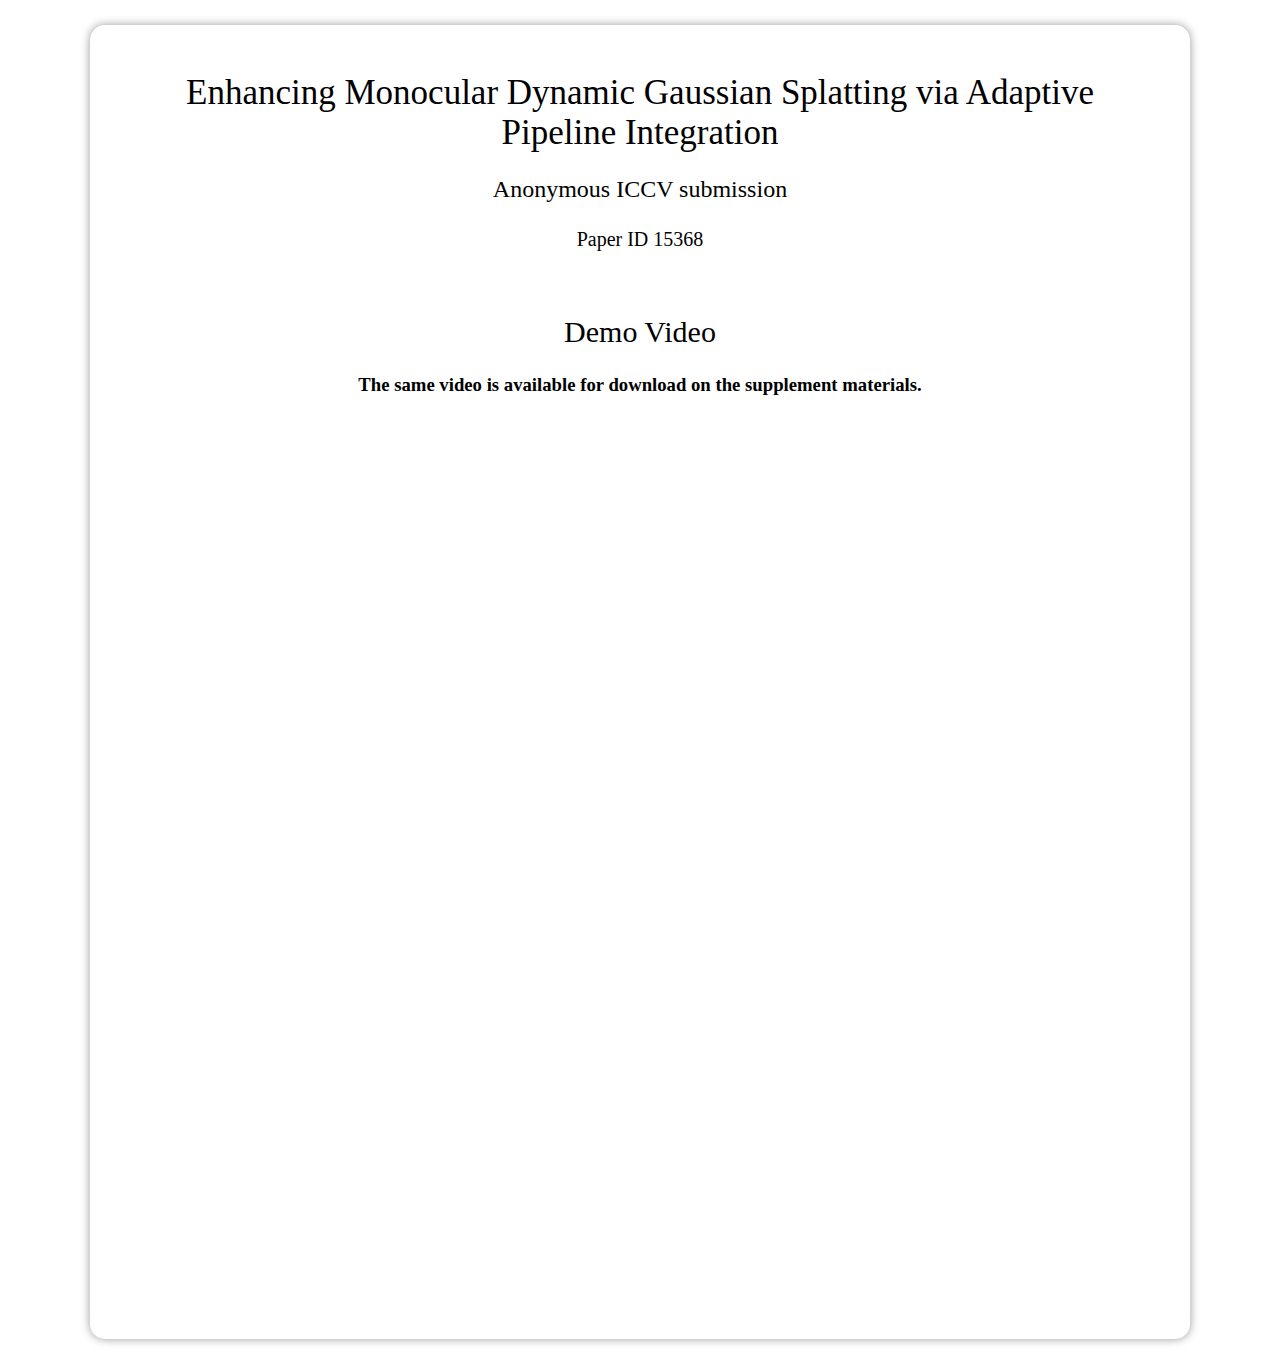
==== commit eda1ceec: "ICCV" ====
--- a/index.html
+++ b/index.html
@@ -11,6 +11,13 @@
 
 <body>
 <!-- 제목 -->
+</video><style>
+  .video-container {
+      display: flex;
+      justify-content: center;
+      height: 100vh; /* 필요하면 조정 */
+  }
+</style>
 <div class="content">
   <h1><strong>Enhancing Monocular Dynamic Gaussian Splatting via Adaptive Pipeline Integration</strong></h1>
   <p id="authors">
@@ -22,10 +29,19 @@
   </span>
 </p>
   <br>
-  <h2 style="text-align:center;">Demo Video</h2>
-    <video width="100%" controls style="border: 2px solid #000;">
-      <source src="./MoDyGS/videos/ICCV_DEMO_final.mp4" type="video/mp4">
-    </video>
+  
+  <h2 style="text-align:center;">Demo Video </h2>
+  <h3 style="text-align:center;">The same video is available for download on the supplement materials.</h3>
+  <div class="video-container">
+    <iframe width="661" height="372" 
+        src="https://www.youtube.com/embed/lxOnNxZH8hk" 
+        title="ICCV demo" frameborder="0" 
+        allow="accelerometer; autoplay; clipboard-write; encrypted-media; gyroscope; picture-in-picture; web-share" 
+        referrerpolicy="strict-origin-when-cross-origin" 
+        allowfullscreen>
+    </iframe>
+  </div>
+
     
 </body>
 </html>
